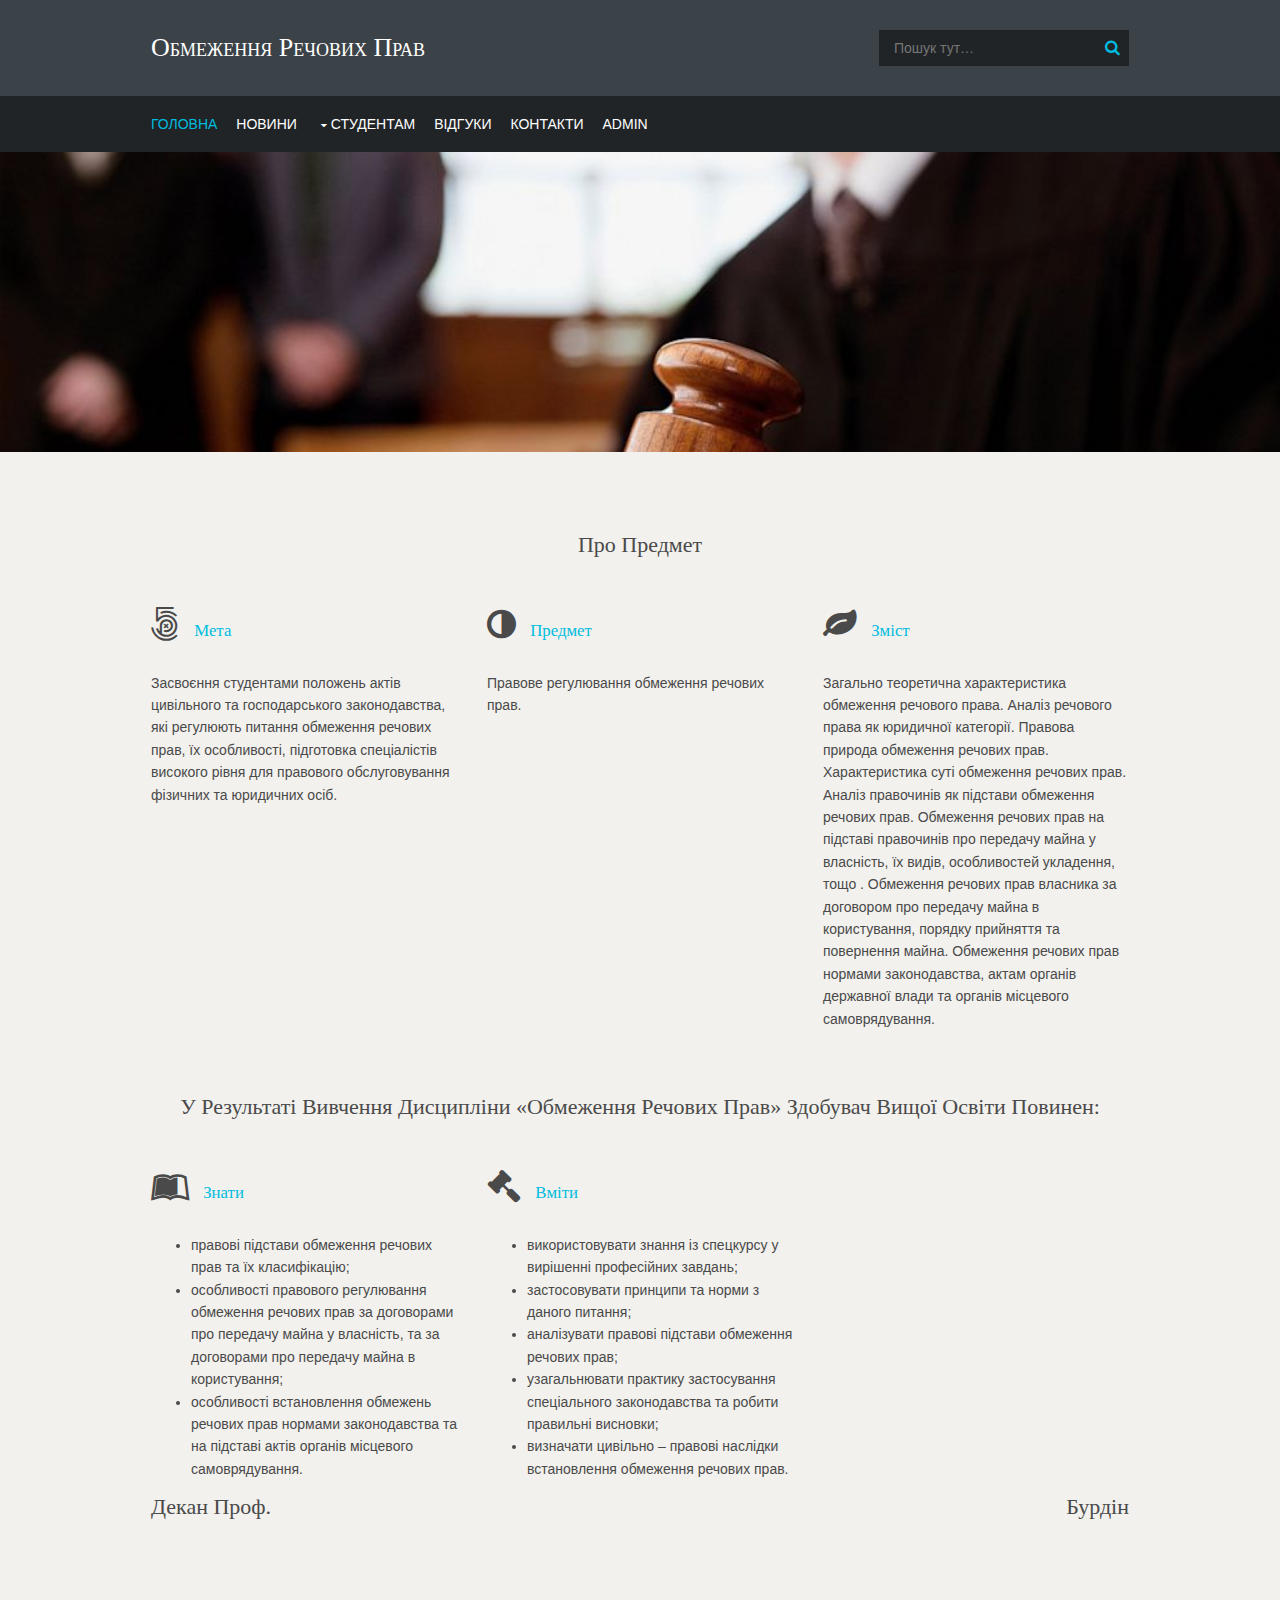
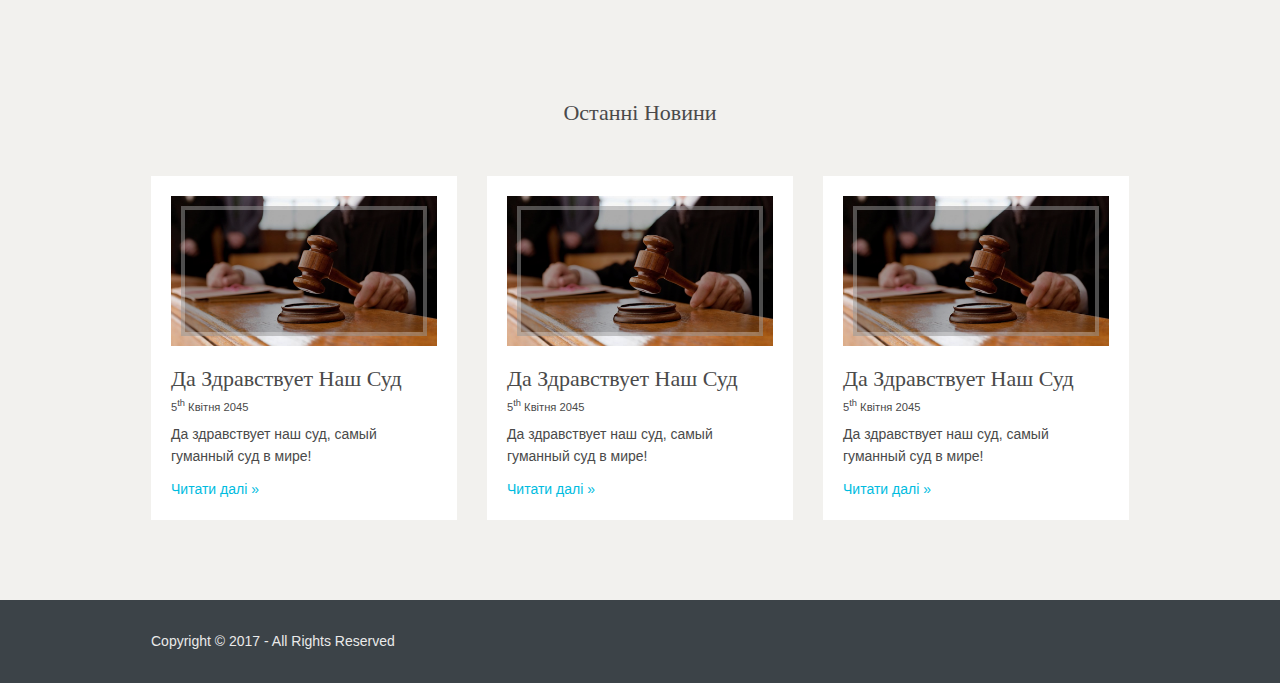
==== index.html @ 68f477e1 "second lab" ====
<!DOCTYPE html>

<html>
<head>
    <title>Обмеження речових прав</title>
    <meta charset="utf-8">
    <meta name="viewport" content="width=device-width, initial-scale=1.0, maximum-scale=1.0, user-scalable=no">
    <link href="layout/styles/layout.css" rel="stylesheet" type="text/css" media="all">
</head>
<body id="top">

<div class="wrapper row1">
    <header id="header" class="hoc clear">
        <div id="logo" class="fl_left">
            <h1><a href="index.html">Обмеження речових прав</a></h1>
        </div>
        <div id="search" class="fl_right">
            <form class="clear" method="post" action="#">
                <fieldset>
                    <legend>Пошук:</legend>
                    <input type="search" value="" placeholder="Пошук тут&hellip;">
                    <button class="fa fa-search" type="submit" title="Пошук"><em>Пошук</em></button>
                </fieldset>
            </form>
        </div>
    </header>
</div>
<div class="wrapper row2">
    <nav id="mainav" class="hoc clear">
        <ul class="clear">
            <li class="active"><a href="index.html">Головна</a></li>
            <li><a href="#">Новини</a></li>
            <li><a class="drop" href="#">Студентам</a>
                <ul>
                    <li><a href="#">Програма</a></li>
                    <li><a href="#">Лабораторні</a></li>
                    <li><a href="#">Література</a></li>
                </ul>
            </li>
            <li><a href="#">Відгуки</a></li>
            <li><a href="#">Контакти</a></li>
            <li><a href="#">Admin</a></li>
        </ul>
    </nav>
</div>
<div class="wrapper bgded" style="background-image:url('images/demo/backgrounds/sud_0.jpg');">
    <div id="pageintro" class="hoc clear">

    </div>
</div>
<div class="wrapper row3">
    <main class="hoc container clear">
        <!-- main body -->

        <div class="center btmspace-50">
            <h2 class="heading">Про предмет</h2>
        </div>
        <article class="one_third first btmspace-50">
            <h3 class="font-x1 btmspace-30"><i class="fa fa-2x fa-500px rightspace-10"></i> <a href="#">Мета</a></h3>
            <p>Засвоєння студентами положень актів цивільного та господарського
                законодавства, які регулюють питання обмеження речових прав, їх особливості,
                підготовка спеціалістів високого рівня для правового обслуговування фізичних та
                юридичних осіб.</p>
        </article>
        <article class="one_third btmspace-50">
            <h3 class="font-x1 btmspace-30"><i class="fa fa-2x fa-adjust rightspace-10"></i> <a href="#">Предмет</a>
            </h3>
            <p>Правове регулювання обмеження речових прав.</p>
        </article>
        <article class="one_third btmspace-50">
            <h3 class="font-x1 btmspace-30"><i class="fa fa-2x fa-leaf rightspace-10"></i> <a href="#">Зміст</a></h3>
            <p>Загально теоретична характеристика обмеження речового права. Аналіз
                речового права як юридичної категорії. Правова природа обмеження речових прав.
                Характеристика суті обмеження речових прав. Аналіз правочинів як підстави
                обмеження речових прав. Обмеження речових прав на підставі правочинів про
                передачу майна у власність, їх видів, особливостей укладення, тощо . Обмеження
                речових прав власника за договором про передачу майна в користування, порядку
                прийняття та повернення майна. Обмеження речових прав нормами законодавства,
                актам органів державної влади та органів місцевого самоврядування.</p>
        </article>
        <div class="center btmspace-50">
            <h2 class="heading">У результаті вивчення дисципліни «Обмеження речових прав» здобувач вищої
                освіти повинен:</h2>
        </div>
        <article class="one_third first">
            <h3 class="font-x1 btmspace-30"><i class="fa fa-2x fa-leanpub rightspace-10"></i> <a href="#">Знати</a></h3>
            <ul>
                <li> правові підстави обмеження речових прав та їх класифікацію;</li>
                <li> особливості правового регулювання обмеження речових прав за договорами
                    про передачу майна у власність, та за договорами про передачу майна в
                    користування;
                </li>
                <li> особливості встановлення обмежень речових прав нормами законодавства та на
                    підставі актів органів місцевого самоврядування.
                </li>
            </ul>
        </article>
        <article class="one_third">
            <h3 class="font-x1 btmspace-30"><i class="fa fa-2x fa-legal rightspace-10"></i> <a href="#">Вміти</a></h3>
            <ul>
                <li>використовувати знання із спецкурсу у вирішенні професійних завдань;</li>
                <li>застосовувати принципи та норми з даного питання;</li>
                <li>аналізувати правові підстави обмеження речових прав;</li>
                <li>узагальнювати практику застосування спеціального законодавства та робити
                    правильні висновки;
                </li>
                <li>визначати цивільно – правові наслідки встановлення обмеження речових прав.</li>
            </ul>
        </article>

        <!-- / main body -->
        <div class="clear"></div>
        <h2 class="fl_left">Декан проф.</h2>
        <h2 class="fl_right">Бурдін</h2>
    </main>
</div>
<div class="wrapper row3">
    <section class="hoc container clear">
        <div class="center btmspace-50">
            <h2 class="heading">Останні новини</h2>
        </div>
        <ul class="nospace group">
            <li class="one_third first">
                <article class="element">
                    <figure><img src="images/demo/backgrounds/sud_0.jpg" alt="">
                        <figcaption><a href="#"><i class="fa fa-eye"></i></a></figcaption>
                    </figure>
                    <div class="excerpt">
                        <h6 class="heading">Да здравствует наш суд</h6>
                        <time datetime="2045-04-05">5<sup>th</sup> Квітня 2045</time>
                        <p>Да здравствует наш суд, самый гуманный суд в мире!</p>
                        <footer><a href="#">Читати далі &raquo;</a></footer>
                    </div>
                </article>
            </li>
            <li class="one_third">
                <article class="element">
                    <figure><img src="images/demo/backgrounds/sud_0.jpg" alt="">
                        <figcaption><a href="#"><i class="fa fa-eye"></i></a></figcaption>
                    </figure>
                    <div class="excerpt">
                        <h6 class="heading">Да здравствует наш суд</h6>
                        <time datetime="2045-04-05">5<sup>th</sup> Квітня 2045</time>
                        <p>Да здравствует наш суд, самый гуманный суд в мире!</p>
                        <footer><a href="#">Читати далі &raquo;</a></footer>
                    </div>
                </article>
            </li>
            <li class="one_third">
                <article class="element">
                    <figure><img src="images/demo/backgrounds/sud_0.jpg" alt="">
                        <figcaption><a href="#"><i class="fa fa-eye"></i></a></figcaption>
                    </figure>
                    <div class="excerpt">
                        <h6 class="heading">Да здравствует наш суд</h6>
                        <time datetime="2045-04-05">5<sup>th</sup> Квітня 2045</time>
                        <p>Да здравствует наш суд, самый гуманный суд в мире!</p>
                        <footer><a href="#">Читати далі &raquo;</a></footer>
                    </div>
                </article>
            </li>
        </ul>
    </section>
</div>


<div class="wrapper row6">
    <div id="copyright" class="hoc clear">
        <p class="fl_left">Copyright &copy; 2017 - All Rights Reserved</p>
    </div>
</div>


<!-- JAVASCRIPTS -->

<script src="layout/scripts/jquery.min.js"></script>
<script src="layout/scripts/jquery.backtotop.js"></script>
<script src="layout/scripts/jquery.mobilemenu.js"></script>

<!-- IE9 Placeholder Support -->
<script src="layout/scripts/jquery.placeholder.min.js"></script>
<!-- / IE9 Placeholder Support -->
</body>
</html>
---- layout/styles/layout.css ----
@charset "utf-8";
/*
Template Name: Pleeness
Author: <a href="http://www.os-templates.com/">OS Templates</a>
Author URI: http://www.os-templates.com/
Licence: Free to use under our free template licence terms
Licence URI: http://www.os-templates.com/template-terms
File: Layout CSS
*/
@import url("fontawesome-4.5.0.min.css");
@import url("framework.css");

/* Rows
--------------------------------------------------------------------------------------------------------------- */
.row0, .row0 a {
}

.row1, .row1 a {
}

.row2, .row2 a {
}

.row3, .row3 a {
}

.row4, .row4 a {
}

.row5, .row5 a {
}

.row6, .row6 a {
}

/* Top Bar
--------------------------------------------------------------------------------------------------------------- */
#topbar {
    padding: 5px 0;
    font-size: 12px;
}

#topbar i {
    margin: 0 5px 0 0;
    line-height: normal;
}

/* Header
--------------------------------------------------------------------------------------------------------------- */
#header {
    padding: 30px 0;
}

#header #logo {
    margin-top: 3px;
    font-variant: small-caps;
}

#header #logo h1 {
    margin: 0;
    padding: 0;
    font-size: 26px;
}

#header form {
    display: block;
    position: relative;
    width: 100%;
}

#header input, #header button {
    display: block;
    height: 36px;
    border: none;
}

#header input {
    width: 100%;
    min-width: 250px;
    padding: 5px 40px 5px 15px;
}

#header button {
    position: absolute;
    top: 1px;
    right: 1px;
    width: 32px;
    height: 34px;
    font-size: 16px;
    cursor: pointer;
}

#header button em {
    display: none;
}

/* Page Intro
--------------------------------------------------------------------------------------------------------------- */
#pageintro {
    padding: 150px 0;
}

#pageintro article {
    display: block;
    float: right;
    max-width: 50%;
    text-align: right;
}

#pageintro article div * {
    margin: 0;
    line-height: normal;
}

#pageintro article .heading {
    margin-bottom: 30px;
    font-size: 42px;
    text-transform: uppercase;
}

#pageintro article p {
    font-size: 16px;
}

/* Content Area
--------------------------------------------------------------------------------------------------------------- */
.container {
    padding: 80px 0;
}

/* Content */
.container .content {
}

.element {
    display: block;
    width: 100%;
    max-width: 320px;
    padding: 20px;
}

.element figure {
    display: block;
    position: relative;
    margin-bottom: 20px;
    text-align: center;
}

.element figure::before {
    position: absolute;
    top: 10px;
    right: 10px;
    bottom: 10px;
    left: 10px;
    border: 4px solid;
    content: "";
    opacity: 1;
}

.element figure figcaption {
    position: absolute;
    top: 50%;
    left: 50%;
    width: 50px;
    height: 50px;
    line-height: 46px;
    margin: -25px 0 0 -25px;
    border: 2px solid;
    font-size: 18px;
    opacity: 0;
    overflow: hidden;
}

.element:hover figure::before {
    opacity: 0;
}

.element:hover figure figcaption {
    opacity: 1;
}

.element figure figcaption a {
    display: block;
}

.element .excerpt {
}

.element .excerpt * {
    margin: 0;
}

.element .excerpt .heading {
}

.element .excerpt time {
    display: block;
    font-size: .8rem;
    margin-bottom: 5px;
}

.element .excerpt footer {
    margin-top: 10px;
}

/* Comments */
#comments ul {
    margin: 0 0 40px 0;
    padding: 0;
    list-style: none;
}

#comments li {
    margin: 0 0 10px 0;
    padding: 15px;
}

#comments .avatar {
    float: right;
    margin: 0 0 10px 10px;
    padding: 3px;
    border: 1px solid;
}

#comments address {
    font-weight: bold;
}

#comments time {
    font-size: smaller;
}

#comments .comcont {
    display: block;
    margin: 0;
    padding: 0;
}

#comments .comcont p {
    margin: 10px 5px 10px 0;
    padding: 0;
}

#comments form {
    display: block;
    width: 100%;
}

#comments input, #comments textarea {
    width: 100%;
    padding: 10px;
    border: 1px solid;
}

#comments textarea {
    overflow: auto;
}

#comments div {
    margin-bottom: 15px;
}

#comments input[type="submit"], #comments input[type="reset"] {
    display: inline-block;
    width: auto;
    min-width: 150px;
    margin: 0;
    padding: 8px 5px;
    cursor: pointer;
}

/* Sidebar */
.container .sidebar {
}

.sidebar .sdb_holder {
    margin-bottom: 50px;
}

.sidebar .sdb_holder:last-child {
    margin-bottom: 0;
}

/* Footer
--------------------------------------------------------------------------------------------------------------- */
#footer {
    padding: 0 0 80px 0;
}

#footer #cta {
    margin-bottom: 80px;
    padding: 30px;
    border-radius: 0 0 5px 5px;
}

#footer #cta div {
    position: relative;
    min-height: 40px;
    padding-left: 60px;
}

#footer #cta div:last-child {
    margin-bottom: 0;
}

/* Used in small devices when elements stack */
#footer #cta p {
    margin: 0;
    padding: 0;
}

#footer #cta div p:first-of-type {
    font-weight: 700;
    text-transform: uppercase;
}

#footer #cta i {
    display: block;
    position: absolute;
    top: 0;
    left: 0;
    width: 40px;
    height: 40px;
    line-height: 40px;
    margin-bottom: 10px;
    text-align: center;
    font-size: 18px;
}

#footer .title {
    margin: 0 0 50px 0;
    padding: 0;
    font-size: 1.2rem;
    text-transform: uppercase;
}

#footer .linklist li {
    display: block;
    margin-bottom: 15px;
    padding: 0 0 15px 0;
    border-bottom: 1px solid;
}

#footer .linklist li:last-child {
    margin: 0;
    padding: 0;
    border: none;
}

#footer .linklist li::before, #footer .linklist li::after {
    display: table;
    content: "";
}

#footer .linklist li, #footer .linklist li::after {
    clear: both;
}

/* Social
--------------------------------------------------------------------------------------------------------------- */
#social {
    padding: 30px 0;
    text-align: center;
}

#social div:last-child {
    margin-bottom: 0;
}

/* Used in small devices when elements stack */

#social .title {
    margin: 0 0 15px 0;
    padding: 0;
    font-size: 1.2rem;
    text-transform: uppercase;
}

#social form {
    display: block;
    position: relative;
    max-width: 90%;
    margin: 0 auto;
}

#social input, #social button {
    display: block;
    height: 36px;
    border: none;
}

#social input {
    width: 100%;
    min-width: 250px;
    padding: 5px 40px 5px 15px;
}

#social button {
    position: absolute;
    top: 1px;
    right: 1px;
    width: 32px;
    height: 34px;
    font-size: 16px;
    cursor: pointer;
}

#social button em {
    display: none;
}

/* Copyright
--------------------------------------------------------------------------------------------------------------- */
#copyright {
    padding: 30px 0;
}

#copyright * {
    margin: 0;
    padding: 0;
}

/* Transition Fade
--------------------------------------------------------------------------------------------------------------- */
*, *::before, *::after {
    transition: all .3s ease-in-out;
}

#mainav form * {
    transition: none !important;
}

/* ------------------------------------------------------------------------------------------------------------ */
/* ------------------------------------------------------------------------------------------------------------ */
/* ------------------------------------------------------------------------------------------------------------ */
/* ------------------------------------------------------------------------------------------------------------ */
/* ------------------------------------------------------------------------------------------------------------ */

/* Navigation
--------------------------------------------------------------------------------------------------------------- */
nav ul, nav ol {
    margin: 0;
    padding: 0;
    list-style: none;
}

#mainav, #breadcrumb, .sidebar nav {
    line-height: normal;
}

#mainav .drop::after, #mainav li li .drop::after, #breadcrumb li a::after, .sidebar nav a::after {
    position: absolute;
    font-family: "FontAwesome";
    font-size: 10px;
    line-height: 10px;
}

/* Top Navigation */
#mainav {
}

#mainav ul {
    text-transform: uppercase;
}

#mainav ul ul {
    z-index: 9999;
    position: absolute;
    width: 180px;
    text-transform: none;
    font-weight: 400;
}

#mainav ul ul ul {
    left: 180px;
    top: 0;
}

#mainav li {
    display: inline-block;
    position: relative;
    margin: 0 15px 0 0;
    padding: 0;
}

#mainav li:last-child {
    margin-right: 0;
}

#mainav li li {
    width: 100%;
    margin: 0;
}

#mainav li a {
    display: block;
    padding: 20px 0;
}

#mainav li li a {
    border: solid;
    border-width: 0 0 1px 0;
}

#mainav .drop {
    padding-left: 15px;
}

#mainav li li a, #mainav li li .drop {
    display: block;
    margin: 0;
    padding: 10px 15px;
}

#mainav .drop::after, #mainav li li .drop::after {
    content: "\f0d7";
}

#mainav .drop::after {
    top: 25px;
    left: 5px;
}

#mainav li li .drop::after {
    top: 15px;
    left: 5px;
}

#mainav ul ul {
    visibility: hidden;
    opacity: 0;
}

#mainav ul li:hover > ul {
    visibility: visible;
    opacity: 1;
}

#mainav form {
    display: none;
    margin: 0;
    padding: 20px 0;
}

#mainav form select, #mainav form select option {
    display: block;
    cursor: pointer;
    outline: none;
}

#mainav form select {
    width: 100%;
    padding: 5px;
    border: none;
}

#mainav form select option {
    margin: 5px;
    padding: 0;
    border: none;
}

/* Breadcrumb */
#breadcrumb {
    padding: 20px 0;
    border-bottom: 1px solid;
    text-align: right;
}

#breadcrumb ul {
    margin: 0;
    padding: 0;
    list-style: none;
    text-transform: uppercase;
}

#breadcrumb li {
    display: inline-block;
    margin: 0 6px 0 0;
    padding: 0;
}

#breadcrumb li a {
    display: block;
    position: relative;
    margin: 0;
    padding: 0 12px 0 0;
    font-size: 12px;
}

#breadcrumb li a::after {
    top: 3px;
    right: 0;
    content: "\f101";
}

#breadcrumb li:last-child a {
    margin: 0;
    padding: 0;
}

#breadcrumb li:last-child a::after {
    display: none;
}

/* Sidebar Navigation */
.sidebar nav {
    display: block;
    width: 100%;
}

.sidebar nav li {
    margin: 0 0 3px 0;
    padding: 0;
}

.sidebar nav a {
    display: block;
    position: relative;
    margin: 0;
    padding: 5px 10px 5px 15px;
    text-decoration: none;
    border: solid;
    border-width: 0 0 1px 0;
}

.sidebar nav a::after {
    top: 9px;
    left: 5px;
    content: "\f101";
}

.sidebar nav ul ul a {
    padding-left: 35px;
}

.sidebar nav ul ul a::after {
    left: 25px;
}

.sidebar nav ul ul ul a {
    padding-left: 55px;
}

.sidebar nav ul ul ul a::after {
    left: 45px;
}

/* Pagination */
.pagination {
    display: block;
    width: 100%;
    text-align: center;
    clear: both;
}

.pagination li {
    display: inline-block;
    margin: 0 2px 0 0;
}

.pagination li:last-child {
    margin-right: 0;
}

.pagination a, .pagination strong {
    display: block;
    padding: 8px 11px;
    border: 1px solid;
    background-clip: padding-box;
    font-weight: normal;
}

/* Back to Top */
#backtotop {
    z-index: 999;
    display: inline-block;
    position: fixed;
    visibility: hidden;
    bottom: 20px;
    right: 20px;
    width: 36px;
    height: 36px;
    line-height: 36px;
    font-size: 16px;
    text-align: center;
    opacity: .2;
}

#backtotop i {
    display: block;
    width: 100%;
    height: 100%;
    line-height: inherit;
}

#backtotop.visible {
    visibility: visible;
    opacity: .5;
}

#backtotop:hover {
    opacity: 1;
}

/* Tables
--------------------------------------------------------------------------------------------------------------- */
table, th, td {
    border: 1px solid;
    border-collapse: collapse;
    vertical-align: top;
}

table, th {
    table-layout: auto;
}

table {
    width: 100%;
    margin-bottom: 15px;
}

th, td {
    padding: 5px 8px;
}

td {
    border-width: 0 1px;
}

/* Gallery
--------------------------------------------------------------------------------------------------------------- */
#gallery {
    display: block;
    width: 100%;
    margin-bottom: 50px;
}

#gallery figure figcaption {
    display: block;
    width: 100%;
    clear: both;
}

#gallery li {
    margin-bottom: 30px;
}

/* Font Awesome Social Icons
--------------------------------------------------------------------------------------------------------------- */
.faico {
    margin: 0;
    padding: 0;
    list-style: none;
}

.faico li {
    display: inline-block;
    margin: 0 5px 0 0;
    padding: 0;
    line-height: normal;
}

.faico li:last-child {
    margin-right: 0;
}

.faico a {
    display: inline-block;
    width: 36px;
    height: 36px;
    line-height: 36px;
    font-size: 18px;
    text-align: center;
}

.faico a {
    color: inherit;
    background-color: #212427;
}

.faico a:hover {
    color: #FFFFFF;
}

.faicon-dribble:hover {
    background-color: #EA4C89;
}

.faicon-facebook:hover {
    background-color: #3B5998;
}

.faicon-google-plus:hover {
    background-color: #DB4A39;
}

.faicon-linkedin:hover {
    background-color: #0E76A8;
}

.faicon-pinterest:hover {
    background-color: #C8232C;
}

.faicon-rss:hover {
    background-color: #EE802F;
}

.faicon-twitter:hover {
    background-color: #00ACEE;
}

.faicon-vk:hover {
    background-color: #4E658E;
}

.faicon-youtube:hover {
    background-color: #C4302B;
}

/* ------------------------------------------------------------------------------------------------------------ */
/* ------------------------------------------------------------------------------------------------------------ */
/* ------------------------------------------------------------------------------------------------------------ */
/* ------------------------------------------------------------------------------------------------------------ */
/* ------------------------------------------------------------------------------------------------------------ */

/* Colours
--------------------------------------------------------------------------------------------------------------- */
body {
    color: #EAEAEA;
    background-color: #3C4348;
}

a {
    color: #00BCDF;
}

a:active, a:focus {
    background: transparent;
}

/* IE10 + 11 Bugfix - prevents grey background */
hr, .borderedbox {
    border-color: #D7D7D7;
}

label span {
    color: #FF0000;
    background-color: inherit;
}

input:focus, textarea:focus, *:required:focus {
    border-color: #00BCDF;
}

.overlay {
    color: #FFFFFF;
    background-color: inherit;
}

.overlay::after {
    color: inherit;
    background-color: rgba(0, 0, 0, .55);
}

.btn, .btn.inverse:hover {
    color: #FFFFFF;
    background-color: #00BCDF;
    border-color: #00BCDF;
}

.btn:hover, .btn.inverse {
    color: inherit;
    background-color: transparent;
    border-color: inherit;
}

/* Rows */
.row0, .row0 a {
    color: #4A4A4A;
    background-color: #F2F1EE;
}

.row1 {
    color: #FFFFFF;
    background-color: #3C4348;
}

.row2 {
    color: #FFFFFF;
    background-color: #212427;
}

.row3 {
    color: #4A4A4A;
    background-color: #F2F1EE;
}

.row4 {
    color: #EAEAEA;
    background-color: #3C4348;
}

.row4 a:hover {
    color: inherit;
}

.row4.overlay::after {
    background-color: rgba(60, 67, 72, .85);
}

.row5 {
    color: #EAEAEA;
    background-color: #363D41;
}

.row6, .row6 a {
    color: #EAEAEA;
    background-color: #3C4348;
}

/* Header */
#header #logo * {
    color: inherit;
}

#header input, #header button {
    color: #FFFFFF;
    background-color: #212427;
}

#header button {
    color: #00BCDF;
}

/* Page Intro */
#pageintro .btn.inverse {
    color: #00BCDF;
    background-color: #FFFFFF;
    border-color: #FFFFFF;
}

#pageintro .btn.inverse:hover {
    color: #FFFFFF;
    background-color: #00BCDF;
    border-color: #00BCDF;
}

/* Content Area */
.element {
    color: inherit;
    background-color: #FFFFFF;
}

.element figure::before, .element figure figcaption {
    color: #FFFFFF;
    border-color: rgba(255, 255, 255, .3);
    background-color: rgba(0, 0, 0, .3);
}

.element figure figcaption a {
    color: inherit;
}

/* Footer */
#footer #cta {
    color: inherit;
    background-color: #363D41;
}

#footer #cta i {
    color: inherit;
    background-color: #212427;
}

#footer #cta a {
    color: #00BCDF;
    background-color: inherit;
}

#footer .linklist li {
    border-color: #212427;
}

/* Social */
#social input, #social button {
    color: #FFFFFF;
    background-color: #212427;
}

#social button {
    color: #00BCDF;
}

/* Navigation */
#mainav li a {
    color: inherit;
    background-color: inherit;
}

#mainav .active a, #mainav a:hover, #mainav li:hover > a {
    color: #00BCDF;
    background-color: inherit;
}

#mainav li li a, #mainav .active li a {
    color: #FFFFFF;
    background-color: rgba(0, 0, 0, .6);
    border-color: rgba(0, 0, 0, .6);
}

#mainav li li:hover > a, #mainav .active .active > a {
    color: #FFFFFF;
    background-color: #00BCDF;
}

#mainav form select {
    color: #FFFFFF;
    background-color: #3C4348;
}

#breadcrumb {
    border-color: #FFFFFF;
}

#breadcrumb a {
    color: inherit;
    background-color: inherit;
}

#breadcrumb li:last-child a {
    color: #00BCDF;
}

.container .sidebar nav a {
    color: inherit;
    border-color: #D7D7D7;
}

.container .sidebar nav a:hover {
    color: #00BCDF;
}

.pagination a, .pagination strong {
    border-color: #D7D7D7;
}

.pagination .current * {
    color: #FFFFFF;
    background-color: #00BCDF;
}

#backtotop {
    color: #FFFFFF;
    background-color: #00BCDF;
}

/* Tables + Comments */
table, th, td, #comments .avatar, #comments input, #comments textarea {
    border-color: #D7D7D7;
}

#comments input:focus, #comments textarea:focus, #comments *:required:focus {
    border-color: #00BCDF;
}

th {
    color: #FFFFFF;
    background-color: #373737;
}

tr, #comments li, #comments input[type="submit"], #comments input[type="reset"] {
    color: inherit;
    background-color: #FBFBFB;
}

tr:nth-child(even), #comments li:nth-child(even) {
    color: inherit;
    background-color: #F7F7F7;
}

table a, #comments a {
    background-color: inherit;
}

/* ------------------------------------------------------------------------------------------------------------ */
/* ------------------------------------------------------------------------------------------------------------ */
/* ------------------------------------------------------------------------------------------------------------ */
/* ------------------------------------------------------------------------------------------------------------ */
/* ------------------------------------------------------------------------------------------------------------ */

/* Media Queries
--------------------------------------------------------------------------------------------------------------- */
@-ms-viewport {
    width: device-width;
}

/* Max Wrapper Width - Laptop, Desktop etc.
--------------------------------------------------------------------------------------------------------------- */
@media screen and (min-width: 978px) {
    .hoc {
        max-width: 978px;
    }
}

/* Mobile Devices
--------------------------------------------------------------------------------------------------------------- */
@media screen and (max-width: 900px) {
    .hoc {
        max-width: 90%;
    }

    #topbar {
    }

    #header {
    }

    #mainav {
        padding: 20px 0;
    }

    #mainav ul {
        display: none;
    }

    #mainav form {
        display: block;
    }

    #breadcrumb {
    }

    .container {
    }

    #comments input[type="reset"] {
        margin-top: 10px;
    }

    .pagination li {
        display: inline-block;
        margin: 0 5px 5px 0;
    }

    #footer {
    }

    #copyright {
    }

    #copyright p:first-of-type {
        margin-bottom: 10px;
    }
}

@media screen and (max-width: 750px) {
    .imgl, .imgr {
        display: inline-block;
        float: none;
        margin: 0 0 10px 0;
    }

    .fl_left, .fl_right {
        display: block;
        float: none;
    }

    .one_half, .one_third, .two_third, .one_quarter, .two_quarter, .three_quarter {
        display: block;
        float: none;
        width: auto;
        margin: 0 0 30px 0;
        padding: 0;
    }

    #topbar {
        text-align: center;
    }

    #topbar * {
        margin: 0;
    }

    #topbar ul {
        margin: 0 0 10px 0;
        line-height: normal;
    }

    #topbar ul li {
        display: inline-block;
        margin-right: 20px;
    }

    #topbar ul li:last-child {
        margin-right: 0;
    }

    #header {
        text-align: center;
    }

    #header #logo {
        margin: 0 0 30px 0;
    }

    #pageintro {
    }

    #pageintro article {
        float: none;
        max-width: none;
        text-align: left;
    }

    #pageintro article .heading {
        font-size: 36px;
    }
}

/* Other
--------------------------------------------------------------------------------------------------------------- */
@media screen and (max-width: 650px) {
    .scrollable {
        display: block;
        width: 100%;
        margin: 0 0 30px 0;
        padding: 0 0 15px 0;
        overflow: auto;
        overflow-x: scroll;
    }

    .scrollable table {
        margin: 0;
        padding: 0;
        white-space: nowrap;
    }

    .inline li {
        display: block;
        margin-bottom: 10px;
    }

    .pushright li {
        margin-right: 0;
    }

    .font-x2 {
        font-size: 1.4rem;
    }

    .font-x3 {
        font-size: 1.6rem;
    }
}
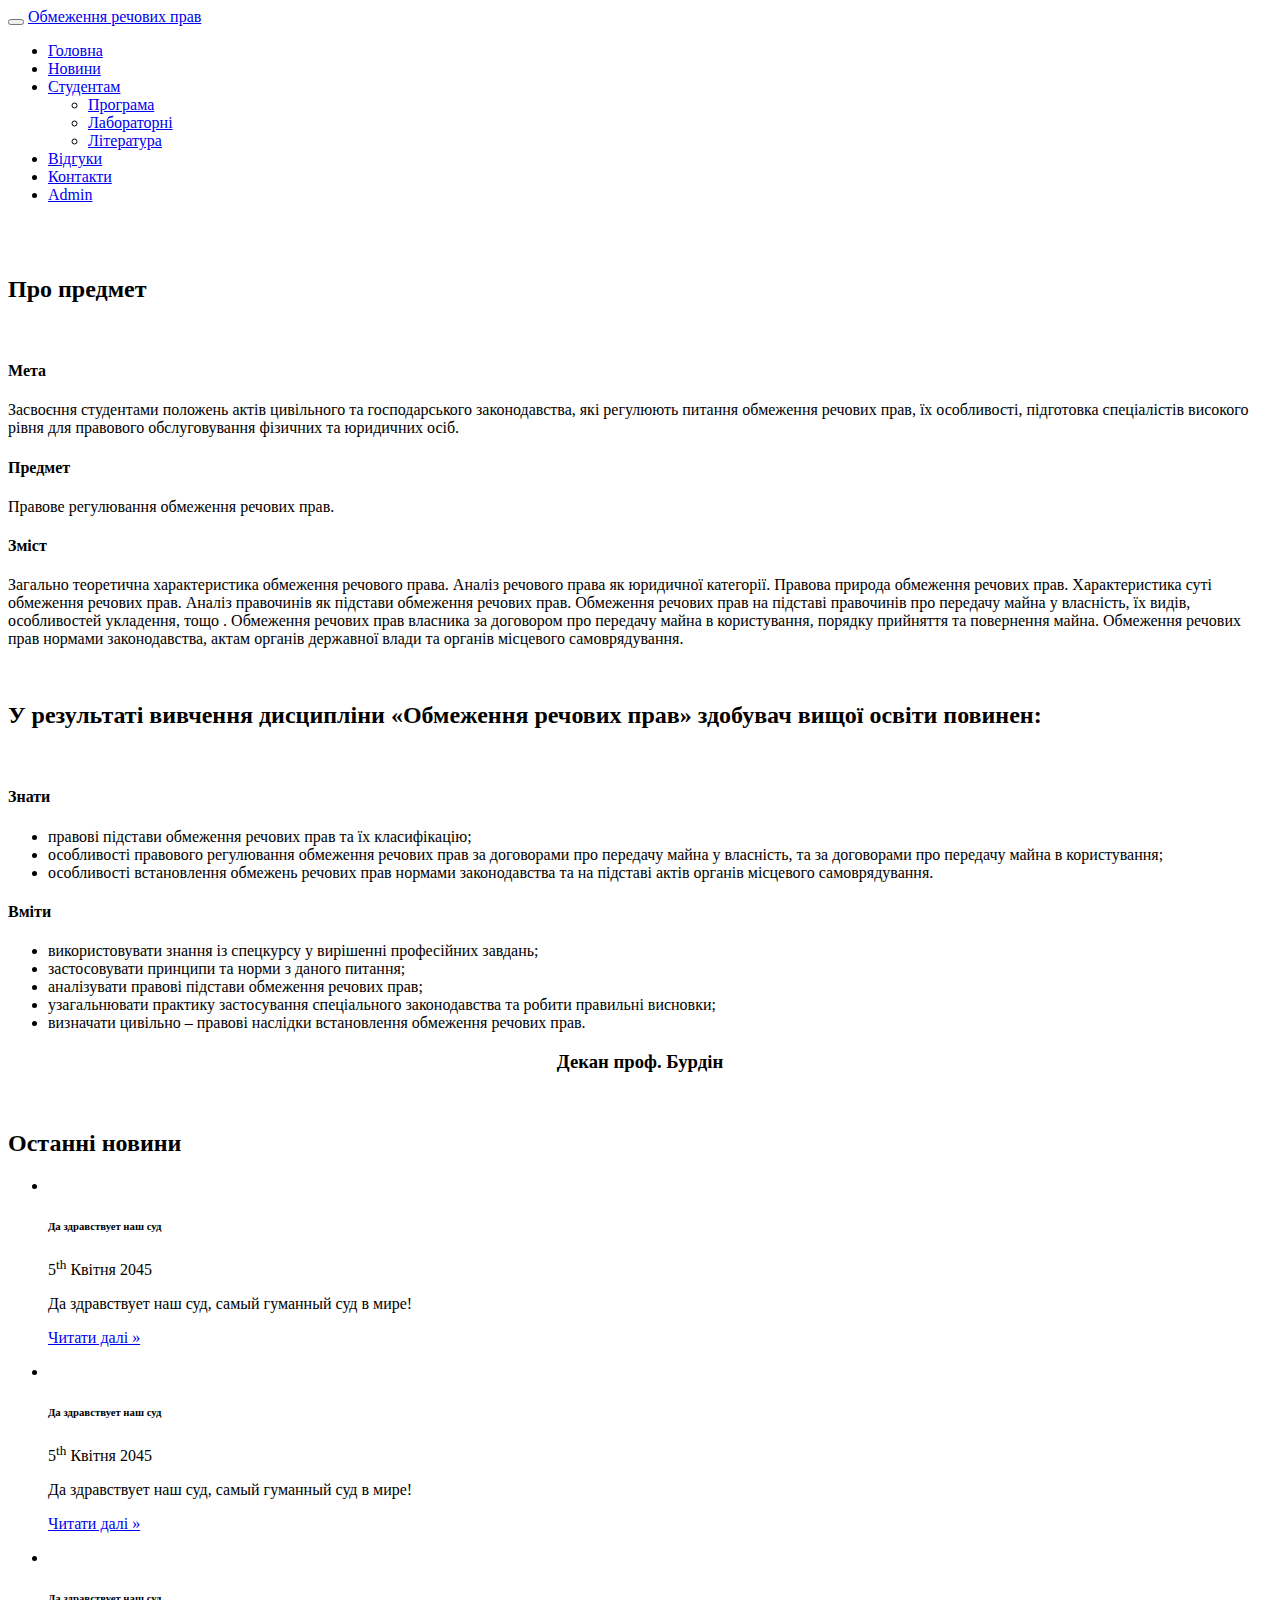
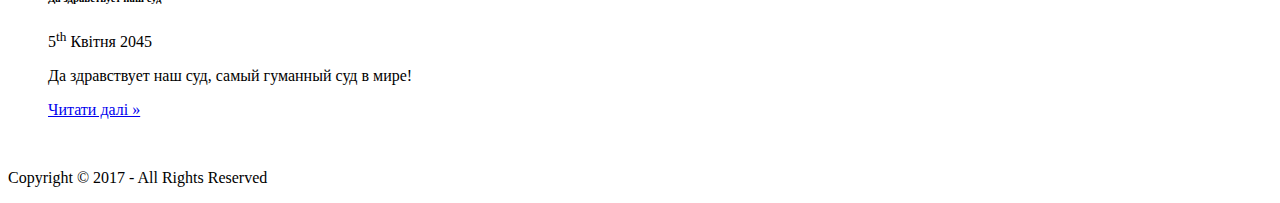
==== commit 5f053059: "add bootstrap, admin.html, change news.html and index.html" ====
--- a/index.html
+++ b/index.html
@@ -5,70 +5,64 @@
     <title>Обмеження речових прав</title>
     <meta charset="utf-8">
     <meta name="viewport" content="width=device-width, initial-scale=1.0, maximum-scale=1.0, user-scalable=no">
-    <link href="layout/styles/layout.css" rel="stylesheet" type="text/css" media="all">
+
+    <link href="css/bootstrap.css" rel="stylesheet" type="text/css" media="all">
+    <link href="css/styles.css" rel="stylesheet" type="text/css" media="all">
+
+
 </head>
-<body id="top">
-
-<div class="wrapper row1">
-    <header id="header" class="hoc clear">
-        <div id="logo" class="fl_left">
-            <h1><a href="index.html">Обмеження речових прав</a></h1>
+<body>
+<div class="navbar navbar-inverse navbar-fixed-top">
+    <div class="container">
+        <div class="navbar-header">
+            <button type="button" class="navbar-toggle" data-toggle="collapse" data-target=".navbar-collapse">
+                <span class="icon-bar"></span>
+                <span class="icon-bar"></span>
+                <span class="icon-bar"></span>
+            </button>
+            <a class="navbar-brand" href="#">Обмеження речових прав</a>
         </div>
-        <div id="search" class="fl_right">
-            <form class="clear" method="post" action="#">
-                <fieldset>
-                    <legend>Пошук:</legend>
-                    <input type="search" value="" placeholder="Пошук тут&hellip;">
-                    <button class="fa fa-search" type="submit" title="Пошук"><em>Пошук</em></button>
-                </fieldset>
-            </form>
+        <div class="navbar-collapse collapse">
+            <ul class="nav navbar-nav ">
+                <li class="active"><a href="index.html">Головна</a></li>
+                <li><a href="news.html">Новини</a></li>
+                <li><a class="drop" href="#">Студентам</a>
+                    <ul class="nav navbar-nav">
+                        <li><a href="#">Програма</a></li>
+                        <li><a href="#">Лабораторні</a></li>
+                        <li><a href="#">Література</a></li>
+                    </ul>
+                </li>
+                <li><a href="#">Відгуки</a></li>
+                <li><a href="#">Контакти</a></li>
+                <li><a href="admin.html">Admin</a></li>
+            </ul>
         </div>
-    </header>
-</div>
-<div class="wrapper row2">
-    <nav id="mainav" class="hoc clear">
-        <ul class="clear">
-            <li class="active"><a href="index.html">Головна</a></li>
-            <li><a href="#">Новини</a></li>
-            <li><a class="drop" href="#">Студентам</a>
-                <ul>
-                    <li><a href="#">Програма</a></li>
-                    <li><a href="#">Лабораторні</a></li>
-                    <li><a href="#">Література</a></li>
-                </ul>
-            </li>
-            <li><a href="#">Відгуки</a></li>
-            <li><a href="#">Контакти</a></li>
-            <li><a href="#">Admin</a></li>
-        </ul>
-    </nav>
-</div>
-<div class="wrapper bgded" style="background-image:url('images/demo/backgrounds/sud_0.jpg');">
-    <div id="pageintro" class="hoc clear">
-
     </div>
 </div>
-<div class="wrapper row3">
-    <main class="hoc container clear">
-        <!-- main body -->
-
-        <div class="center btmspace-50">
-            <h2 class="heading">Про предмет</h2>
-        </div>
-        <article class="one_third first btmspace-50">
-            <h3 class="font-x1 btmspace-30"><i class="fa fa-2x fa-500px rightspace-10"></i> <a href="#">Мета</a></h3>
+<div id="headerwrap">
+</div>
+<div class="container w">
+    <div class="row centered">
+        <br><br>
+        <h2>Про предмет</h2>
+        <br>
+        <div class="col-lg-4">
+            <i class="fa fa-2x fa-500px rightspace-10"></i>
+            <h4>Мета</h4>
             <p>Засвоєння студентами положень актів цивільного та господарського
                 законодавства, які регулюють питання обмеження речових прав, їх особливості,
                 підготовка спеціалістів високого рівня для правового обслуговування фізичних та
                 юридичних осіб.</p>
-        </article>
-        <article class="one_third btmspace-50">
-            <h3 class="font-x1 btmspace-30"><i class="fa fa-2x fa-adjust rightspace-10"></i> <a href="#">Предмет</a>
-            </h3>
+        </div>
+        <div class="col-lg-4">
+            <i class="fa fa-2x fa-adjust rightspace-10"></i>
+            <h4>Предмет</h4>
             <p>Правове регулювання обмеження речових прав.</p>
-        </article>
-        <article class="one_third btmspace-50">
-            <h3 class="font-x1 btmspace-30"><i class="fa fa-2x fa-leaf rightspace-10"></i> <a href="#">Зміст</a></h3>
+        </div>
+        <div class="col-lg-4">
+            <i class="fa fa-2x fa-leaf rightspace-10"></i>
+            <h4>Зміст</h4>
             <p>Загально теоретична характеристика обмеження речового права. Аналіз
                 речового права як юридичної категорії. Правова природа обмеження речових прав.
                 Характеристика суті обмеження речових прав. Аналіз правочинів як підстави
@@ -77,13 +71,14 @@
                 речових прав власника за договором про передачу майна в користування, порядку
                 прийняття та повернення майна. Обмеження речових прав нормами законодавства,
                 актам органів державної влади та органів місцевого самоврядування.</p>
-        </article>
-        <div class="center btmspace-50">
-            <h2 class="heading">У результаті вивчення дисципліни «Обмеження речових прав» здобувач вищої
-                освіти повинен:</h2>
         </div>
-        <article class="one_third first">
-            <h3 class="font-x1 btmspace-30"><i class="fa fa-2x fa-leanpub rightspace-10"></i> <a href="#">Знати</a></h3>
+        <br>
+        <h2>У результаті вивчення дисципліни «Обмеження речових прав» здобувач вищої
+            освіти повинен:</h2>
+        <br>
+        <div class="col-lg-4">
+            <i class="fa fa-2x fa-leanpub rightspace-10"></i>
+            <h4>Знати</h4>
             <ul>
                 <li> правові підстави обмеження речових прав та їх класифікацію;</li>
                 <li> особливості правового регулювання обмеження речових прав за договорами
@@ -94,9 +89,10 @@
                     підставі актів органів місцевого самоврядування.
                 </li>
             </ul>
-        </article>
-        <article class="one_third">
-            <h3 class="font-x1 btmspace-30"><i class="fa fa-2x fa-legal rightspace-10"></i> <a href="#">Вміти</a></h3>
+        </div>
+        <div class="col-lg-4">
+            <i class="fa fa-2x fa-legal rightspace-10"></i>
+            <h4>Вміти</h4>
             <ul>
                 <li>використовувати знання із спецкурсу у вирішенні професійних завдань;</li>
                 <li>застосовувати принципи та норми з даного питання;</li>
@@ -106,23 +102,26 @@
                 </li>
                 <li>визначати цивільно – правові наслідки встановлення обмеження речових прав.</li>
             </ul>
-        </article>
+        </div>
+    </div>
+    <center><h3>Декан проф. Бурдін</h3></center>
+</div>
+<div class="container w">
+    <div class="row centered">
 
-        <!-- / main body -->
-        <div class="clear"></div>
-        <h2 class="fl_left">Декан проф.</h2>
-        <h2 class="fl_right">Бурдін</h2>
-    </main>
+    </div>
 </div>
+
 <div class="wrapper row3">
     <section class="hoc container clear">
         <div class="center btmspace-50">
+            <br>
             <h2 class="heading">Останні новини</h2>
         </div>
         <ul class="nospace group">
             <li class="one_third first">
                 <article class="element">
-                    <figure><img src="images/demo/backgrounds/sud_0.jpg" alt="">
+                    <figure><img src="images/sud_0.jpg" alt="">
                         <figcaption><a href="#"><i class="fa fa-eye"></i></a></figcaption>
                     </figure>
                     <div class="excerpt">
@@ -135,7 +134,7 @@
             </li>
             <li class="one_third">
                 <article class="element">
-                    <figure><img src="images/demo/backgrounds/sud_0.jpg" alt="">
+                    <figure><img src="images/sud_0.jpg" alt="">
                         <figcaption><a href="#"><i class="fa fa-eye"></i></a></figcaption>
                     </figure>
                     <div class="excerpt">
@@ -148,7 +147,7 @@
             </li>
             <li class="one_third">
                 <article class="element">
-                    <figure><img src="images/demo/backgrounds/sud_0.jpg" alt="">
+                    <figure><img src="images/sud_0.jpg" alt="">
                         <figcaption><a href="#"><i class="fa fa-eye"></i></a></figcaption>
                     </figure>
                     <div class="excerpt">
@@ -160,25 +159,23 @@
                 </article>
             </li>
         </ul>
+        <br>
     </section>
 </div>
 
-
-<div class="wrapper row6">
-    <div id="copyright" class="hoc clear">
-        <p class="fl_left">Copyright &copy; 2017 - All Rights Reserved</p>
+<div id="f">
+    <div class="container">
+        <div class="row centered">
+            <p>Copyright &copy; 2017 - All Rights Reserved</p>
+        </div>
     </div>
 </div>
 
 
-<!-- JAVASCRIPTS -->
 
-<script src="layout/scripts/jquery.min.js"></script>
-<script src="layout/scripts/jquery.backtotop.js"></script>
-<script src="layout/scripts/jquery.mobilemenu.js"></script>
-
-<!-- IE9 Placeholder Support -->
-<script src="layout/scripts/jquery.placeholder.min.js"></script>
-<!-- / IE9 Placeholder Support -->
+<script src="js/jquery.backtotop.js"></script>
+<script src="js/jquery.mobilemenu.js"></script>
+<script src="js/jquery.min.js"></script>
+<script src="js/bootstrap.min.js"></script>
 </body>
 </html>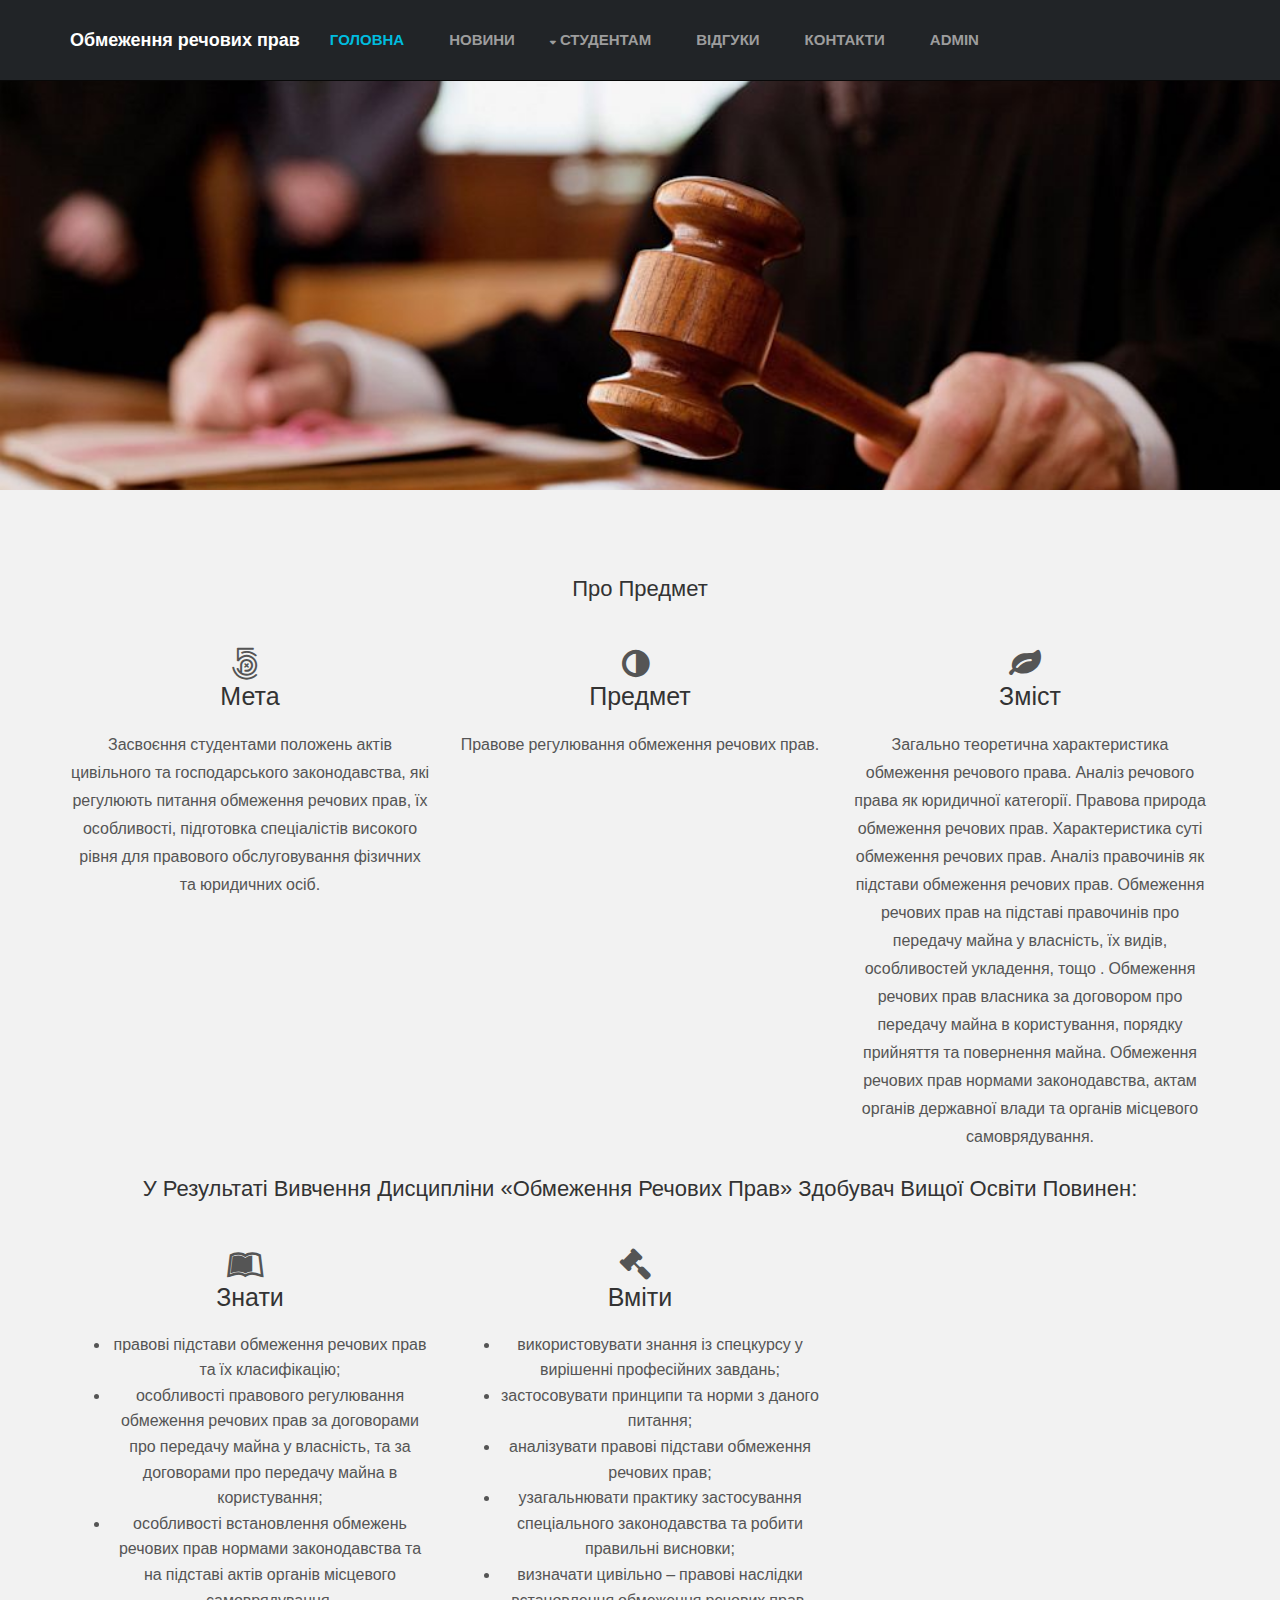
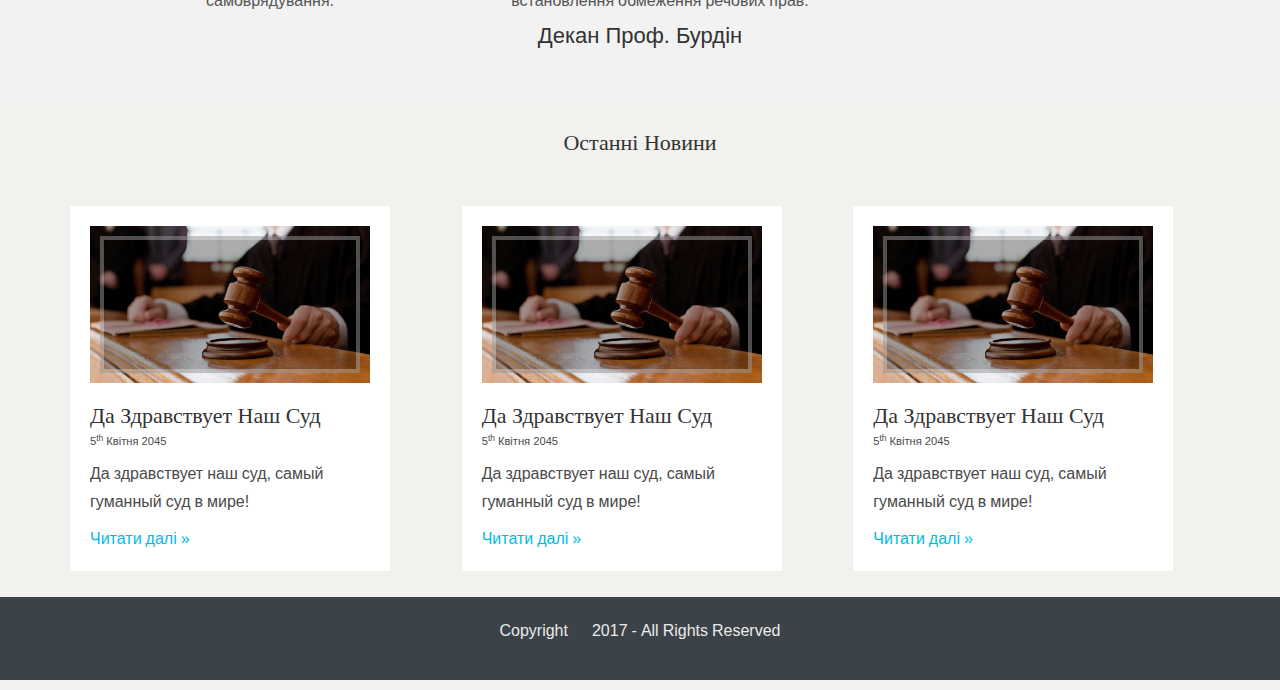
==== commit f23f4b28: "add review.html and study_plan.html, change admin.html, news.html and idex.html" ====
--- a/index.html
+++ b/index.html
@@ -28,12 +28,12 @@
                 <li><a href="news.html">Новини</a></li>
                 <li><a class="drop" href="#">Студентам</a>
                     <ul class="nav navbar-nav">
-                        <li><a href="#">Програма</a></li>
+                        <li><a href="study_plan.html">Програма</a></li>
                         <li><a href="#">Лабораторні</a></li>
                         <li><a href="#">Література</a></li>
                     </ul>
                 </li>
-                <li><a href="#">Відгуки</a></li>
+                <li><a href="review.html">Відгуки</a></li>
                 <li><a href="#">Контакти</a></li>
                 <li><a href="admin.html">Admin</a></li>
             </ul>
--- a/css/styles.css
+++ b/css/styles.css
@@ -0,0 +1,1043 @@
+@import url("fontawesome-4.5.0.min.css");
+@import url("framework.css");
+
+body{
+    background-color: #f2f2f2;
+    font-family: "FontAwesome", sans-serif;
+    font-weight: 100;
+    font-size: 16px;
+    color: #555;
+}
+
+h1, h2, h3, h4, h5, h6{
+    font-family: "FontAwesome", sans-serif;
+    font-weight: 300;
+    color: #333;
+}
+
+p{
+    line-height: 28px;
+    margin-bottom: 25px;
+}
+
+.centered {
+    text-align: center;
+}
+
+a {
+    color: #00BCDF;
+}
+
+a:hover, a:focus {
+
+    text-decoration: none;
+
+}
+
+.navbar{
+    font-weight: 600;
+    font-size: 15px;
+    padding-top: 15px;
+    padding-bottom: 15px;
+    background-color: #212427;
+}
+
+.navbar-inverse{
+    background-color: #212427;
+}
+
+.navbar-inverse .navbar-nav > .active > a {
+    color: #00BCDF;
+}
+
+.navbar-inverse .navbar-brand{
+    color: #FFFFFF;
+    font-weight: bolder;
+    font-size: 18px;
+}
+
+#headerwrap{
+    background: url("../images/sud_0.jpg") no-repeat center top;
+    margin-top: -10px;
+    padding-top: 20px;
+    text-align: center;
+    min-height: 500px;
+    width: 100%;
+
+    -webkit-background-size: cover;
+    -moz-background-size: cover;
+    -o-background-size: cover;
+}
+
+.w {
+    padding-top: 35px;
+}
+
+.w h4 {
+    font-size: 25px;
+}
+
+
+#f {
+    color: #EAEAEA;
+    background-color: #3C4348;
+    padding-top: 20px;
+    padding-bottom: 10px;
+}
+
+
+
+#namearticle {
+    width:100%;
+}
+
+#shortdescription{
+    width:100%;
+}
+
+#longdescription{
+    width:100%;
+    min-height: 150px;
+}
+
+
+
+
+
+
+
+
+
+
+
+
+
+
+
+.navbar, #breadcrumb, .sidebar nav {
+    line-height: normal;
+}
+
+.navbar .drop::after, #navbar li li .drop::after, #breadcrumb li a::after, .sidebar nav a::after {
+    position: absolute;
+    font-family: "FontAwesome";
+    font-size: 10px;
+    line-height: 5px;
+}
+
+/* Top Navigation */
+
+.navbar ul {
+    text-transform: uppercase;
+}
+
+.navbar ul ul {
+    z-index: 9999;
+    position: absolute;
+    width: 180px;
+    text-transform: none;
+    font-weight: 400;
+}
+
+.navbar ul ul ul {
+    left: 180px;
+    top: 0;
+}
+
+.navbar li {
+    display: inline-block;
+    position: relative;
+    margin: 0 15px 0 0;
+    padding: 0;
+}
+
+.navbar li:last-child {
+    margin-right: 0;
+}
+
+.navbar li li {
+    width: 100%;
+    margin: 0;
+    background-color: rgba(36,33,39,0.9);
+}
+
+#navbar li a {
+    display: block;
+    padding: 20px 0;
+}
+
+.navbar li li a {
+    border: solid;
+    border-width: 0 0 1px 0;
+}
+
+.navbar .drop {
+    padding-left: 15px;
+}
+
+.navbar li li a, #navbar li li .drop {
+    display: block;
+    margin: 0;
+    padding: 10px 15px;
+}
+
+.navbar .drop::after, #navbar li li .drop::after {
+    content: "\f0d7";
+}
+
+.navbar .drop::after {
+    top: 25px;
+    left: 5px;
+}
+
+.navbar li li .drop::after {
+    top: 15px;
+    left: 5px;
+}
+
+.navbar ul ul {
+    visibility: hidden;
+    opacity: 0;
+}
+
+.navbar ul li:hover > ul {
+    visibility: visible;
+    opacity: 1;
+}
+
+.navbar form {
+    display: none;
+    margin: 0;
+    padding: 20px 0;
+}
+
+.navbar form select, #navbar form select option {
+    display: block;
+    cursor: pointer;
+    outline: none;
+}
+
+.navbar form select {
+    width: 100%;
+    padding: 5px;
+    border: none;
+}
+
+.navbar form select option {
+    margin: 5px;
+    padding: 0;
+    border: none;
+}
+
+.container .sidebar nav a {
+    color: inherit;
+    border-color: #D7D7D7;
+}
+
+.container .sidebar nav a:hover {
+    color: #00BCDF;
+}
+
+.pagination a, .pagination strong {
+    border-color: #D7D7D7;
+}
+
+.pagination .current * {
+    color: #FFFFFF;
+    background-color: #00BCDF;
+}
+
+
+.navbar-inverse .navbar-nav > .active > a, .navbar-inverse .navbar-nav > .active > a:hover, .navbar-inverse .navbar-nav > .active > a:focus{
+    background-color: inherit;
+}
+
+.row6, .row6 a {
+    color: #EAEAEA;
+    background-color: #3C4348;
+}
+
+#copyright {
+    padding: 30px 0;
+}
+
+#copyright p:first-of-type {
+    margin-bottom: 10px;
+}
+
+#copyright * {
+    margin: 0;
+    padding: 0;
+}
+
+
+
+.one_half, .one_third, .two_third, .one_quarter, .two_quarter, .three_quarter {
+    display: block;
+    float: none;
+    width: auto;
+    margin: 0 0 30px 0;
+    padding: 0;
+}
+
+
+.one_half, .one_third, .two_third, .one_quarter, .two_quarter, .three_quarter{display:inline-block; float:left; margin:0 0 0 3.06748466257669%; list-style:none;}
+
+.first{margin-left:0; clear:left;}
+
+.one_quarter{width:22.69938650306748%;}
+.one_third{width:31.28834355828221%;}
+.one_half, .two_quarter{width:48.46625766871166%;}
+.two_third{width:65.6441717791411%;}
+.three_quarter{width:74.23312883435584%;}
+
+
+
+.element {
+    display: block;
+    width: 100%;
+    max-width: 320px;
+    padding: 20px;
+}
+
+.element figure {
+    display: block;
+    position: relative;
+    margin-bottom: 20px;
+    text-align: center;
+}
+
+.element figure::before {
+    position: absolute;
+    top: 10px;
+    right: 10px;
+    bottom: 10px;
+    left: 10px;
+    border: 4px solid;
+    content: "";
+    opacity: 1;
+}
+
+.element figure figcaption {
+    position: absolute;
+    top: 50%;
+    left: 50%;
+    width: 50px;
+    height: 50px;
+    line-height: 46px;
+    margin: -25px 0 0 -25px;
+    border: 2px solid;
+    font-size: 18px;
+    opacity: 0;
+    overflow: hidden;
+}
+
+.element:hover figure::before {
+    opacity: 0;
+}
+
+.element:hover figure figcaption {
+    opacity: 1;
+}
+
+.element figure figcaption a {
+    display: block;
+}
+
+.element .excerpt {
+}
+
+.element .excerpt * {
+    margin: 0;
+}
+
+.element .excerpt .heading {
+}
+
+.element .excerpt time {
+    display: block;
+    font-size: .8rem;
+    margin-bottom: 5px;
+}
+
+.element .excerpt footer {
+    margin-top: 10px;
+}
+
+.nospace{margin:0; padding:0; list-style:none;}
+
+
+
+
+
+
+
+
+
+
+
+
+
+
+
+
+
+
+
+
+
+
+
+
+
+
+
+
+
+
+
+
+
+
+
+
+
+
+
+
+
+
+
+
+
+/* Footer
+--------------------------------------------------------------------------------------------------------------- */
+#footer {
+    padding: 0 0 80px 0;
+}
+
+#footer #cta {
+    margin-bottom: 80px;
+    padding: 30px;
+    border-radius: 0 0 5px 5px;
+}
+
+#footer #cta div {
+    position: relative;
+    min-height: 40px;
+    padding-left: 60px;
+}
+
+#footer #cta div:last-child {
+    margin-bottom: 0;
+}
+
+/* Used in small devices when elements stack */
+#footer #cta p {
+    margin: 0;
+    padding: 0;
+}
+
+#footer #cta div p:first-of-type {
+    font-weight: 700;
+    text-transform: uppercase;
+}
+
+#footer #cta i {
+    display: block;
+    position: absolute;
+    top: 0;
+    left: 0;
+    width: 40px;
+    height: 40px;
+    line-height: 40px;
+    margin-bottom: 10px;
+    text-align: center;
+    font-size: 18px;
+}
+
+#footer .title {
+    margin: 0 0 50px 0;
+    padding: 0;
+    font-size: 1.2rem;
+    text-transform: uppercase;
+}
+
+#footer .linklist li {
+    display: block;
+    margin-bottom: 15px;
+    padding: 0 0 15px 0;
+    border-bottom: 1px solid;
+}
+
+#footer .linklist li:last-child {
+    margin: 0;
+    padding: 0;
+    border: none;
+}
+
+#footer .linklist li::before, #footer .linklist li::after {
+    display: table;
+    content: "";
+}
+
+#footer .linklist li, #footer .linklist li::after {
+    clear: both;
+}
+
+/* Social
+--------------------------------------------------------------------------------------------------------------- */
+#social {
+    padding: 30px 0;
+    text-align: center;
+}
+
+#social div:last-child {
+    margin-bottom: 0;
+}
+
+/* Used in small devices when elements stack */
+
+#social .title {
+    margin: 0 0 15px 0;
+    padding: 0;
+    font-size: 1.2rem;
+    text-transform: uppercase;
+}
+
+#social form {
+    display: block;
+    position: relative;
+    max-width: 90%;
+    margin: 0 auto;
+}
+
+#social input, #social button {
+    display: block;
+    height: 36px;
+    border: none;
+}
+
+#social input {
+    width: 100%;
+    min-width: 250px;
+    padding: 5px 40px 5px 15px;
+}
+
+#social button {
+    position: absolute;
+    top: 1px;
+    right: 1px;
+    width: 32px;
+    height: 34px;
+    font-size: 16px;
+    cursor: pointer;
+}
+
+#social button em {
+    display: none;
+}
+
+/* Copyright
+--------------------------------------------------------------------------------------------------------------- */
+#copyright {
+    padding: 30px 0;
+}
+
+#copyright * {
+    margin: 0;
+    padding: 0;
+}
+
+/* Transition Fade
+--------------------------------------------------------------------------------------------------------------- */
+*, *::before, *::after {
+    transition: all .3s ease-in-out;
+}
+
+#mainav form * {
+    transition: none !important;
+}
+
+/* ------------------------------------------------------------------------------------------------------------ */
+/* ------------------------------------------------------------------------------------------------------------ */
+/* ------------------------------------------------------------------------------------------------------------ */
+/* ------------------------------------------------------------------------------------------------------------ */
+/* ------------------------------------------------------------------------------------------------------------ */
+
+
+/* Breadcrumb */
+#breadcrumb {
+    padding: 20px 0;
+    border-bottom: 1px solid;
+    text-align: right;
+}
+
+#breadcrumb ul {
+    margin: 0;
+    padding: 0;
+    list-style: none;
+    text-transform: uppercase;
+}
+
+#breadcrumb li {
+    display: inline-block;
+    margin: 0 6px 0 0;
+    padding: 0;
+}
+
+#breadcrumb li a {
+    display: block;
+    position: relative;
+    margin: 0;
+    padding: 0 12px 0 0;
+    font-size: 12px;
+}
+
+#breadcrumb li a::after {
+    top: 3px;
+    right: 0;
+    content: "\f101";
+}
+
+#breadcrumb li:last-child a {
+    margin: 0;
+    padding: 0;
+}
+
+#breadcrumb li:last-child a::after {
+    display: none;
+}
+
+/* Pagination */
+.pagination {
+    display: block;
+    width: 100%;
+    text-align: center;
+    clear: both;
+}
+
+.pagination li {
+    display: inline-block;
+    margin: 0 2px 0 0;
+}
+
+.pagination li:last-child {
+    margin-right: 0;
+}
+
+.pagination a, .pagination strong {
+    display: block;
+    padding: 8px 11px;
+    border: 1px solid;
+    background-clip: padding-box;
+    font-weight: normal;
+}
+
+/* Back to Top */
+#backtotop {
+    z-index: 999;
+    display: inline-block;
+    position: fixed;
+    visibility: hidden;
+    bottom: 20px;
+    right: 20px;
+    width: 36px;
+    height: 36px;
+    line-height: 36px;
+    font-size: 16px;
+    text-align: center;
+    opacity: .2;
+}
+
+#backtotop i {
+    display: block;
+    width: 100%;
+    height: 100%;
+    line-height: inherit;
+}
+
+#backtotop.visible {
+    visibility: visible;
+    opacity: .5;
+}
+
+#backtotop:hover {
+    opacity: 1;
+}
+
+/* Tables
+--------------------------------------------------------------------------------------------------------------- */
+table, th, td {
+    border: 1px solid;
+    border-collapse: collapse;
+    vertical-align: top;
+}
+
+table, th {
+    table-layout: auto;
+}
+
+table {
+    width: 100%;
+    margin-bottom: 15px;
+}
+
+th, td {
+    padding: 5px 8px;
+}
+
+td {
+    border-width: 0 1px;
+}
+
+/* Gallery
+--------------------------------------------------------------------------------------------------------------- */
+#gallery {
+    display: block;
+    width: 100%;
+    margin-bottom: 50px;
+}
+
+#gallery figure figcaption {
+    display: block;
+    width: 100%;
+    clear: both;
+}
+
+#gallery li {
+    margin-bottom: 30px;
+}
+
+/* Font Awesome Social Icons
+--------------------------------------------------------------------------------------------------------------- */
+.faico {
+    margin: 0;
+    padding: 0;
+    list-style: none;
+}
+
+.faico li {
+    display: inline-block;
+    margin: 0 5px 0 0;
+    padding: 0;
+    line-height: normal;
+}
+
+.faico li:last-child {
+    margin-right: 0;
+}
+
+.faico a {
+    display: inline-block;
+    width: 36px;
+    height: 36px;
+    line-height: 36px;
+    font-size: 18px;
+    text-align: center;
+}
+
+.faico a {
+    color: inherit;
+    background-color: #212427;
+}
+
+.faico a:hover {
+    color: #FFFFFF;
+}
+
+.faicon-dribble:hover {
+    background-color: #EA4C89;
+}
+
+.faicon-facebook:hover {
+    background-color: #3B5998;
+}
+
+.faicon-google-plus:hover {
+    background-color: #DB4A39;
+}
+
+.faicon-linkedin:hover {
+    background-color: #0E76A8;
+}
+
+.faicon-pinterest:hover {
+    background-color: #C8232C;
+}
+
+.faicon-rss:hover {
+    background-color: #EE802F;
+}
+
+.faicon-twitter:hover {
+    background-color: #00ACEE;
+}
+
+.faicon-vk:hover {
+    background-color: #4E658E;
+}
+
+.faicon-youtube:hover {
+    background-color: #C4302B;
+}
+
+/* ------------------------------------------------------------------------------------------------------------ */
+/* ------------------------------------------------------------------------------------------------------------ */
+/* ------------------------------------------------------------------------------------------------------------ */
+/* ------------------------------------------------------------------------------------------------------------ */
+/* ------------------------------------------------------------------------------------------------------------ */
+
+/* Colours
+--------------------------------------------------------------------------------------------------------------- */
+
+/* IE10 + 11 Bugfix - prevents grey background */
+hr, .borderedbox {
+    border-color: #D7D7D7;
+}
+
+label span {
+    color: #FF0000;
+    background-color: inherit;
+}
+
+input:focus, textarea:focus, *:required:focus {
+    border-color: #00BCDF;
+}
+
+.overlay {
+    color: #FFFFFF;
+    background-color: inherit;
+}
+
+.overlay::after {
+    color: inherit;
+    background-color: rgba(0, 0, 0, .55);
+}
+
+.btn, .btn.inverse:hover {
+    color: #FFFFFF;
+    background-color: #00BCDF;
+    border-color: #00BCDF;
+}
+
+.btn:hover, .btn.inverse {
+    color: inherit;
+    background-color: transparent;
+    border-color: inherit;
+}
+
+/* Rows */
+.row0, .row0 a {
+    color: #4A4A4A;
+    background-color: #F2F1EE;
+}
+
+.row1 {
+    color: #FFFFFF;
+    background-color: #3C4348;
+}
+
+.row2 {
+    color: #FFFFFF;
+    background-color: #212427;
+}
+
+.row3 {
+    color: #4A4A4A;
+    background-color: #F2F1EE;
+}
+
+.row4 {
+    color: #EAEAEA;
+    background-color: #3C4348;
+}
+
+.row4 a:hover {
+    color: inherit;
+}
+
+.row4.overlay::after {
+    background-color: rgba(60, 67, 72, .85);
+}
+
+.row5 {
+    color: #EAEAEA;
+    background-color: #363D41;
+}
+
+.row6, .row6 a {
+    color: #EAEAEA;
+    background-color: #3C4348;
+}
+
+/* Header */
+#header #logo * {
+    color: inherit;
+}
+
+#header input, #header button {
+    color: #FFFFFF;
+    background-color: #212427;
+}
+
+#header button {
+    color: #00BCDF;
+}
+
+/* Page Intro */
+#pageintro .btn.inverse {
+    color: #00BCDF;
+    background-color: #FFFFFF;
+    border-color: #FFFFFF;
+}
+
+#pageintro .btn.inverse:hover {
+    color: #FFFFFF;
+    background-color: #00BCDF;
+    border-color: #00BCDF;
+}
+
+/* Content Area */
+.element {
+    color: inherit;
+    background-color: #FFFFFF;
+}
+
+.element figure::before, .element figure figcaption {
+    color: #FFFFFF;
+    border-color: rgba(255, 255, 255, .3);
+    background-color: rgba(0, 0, 0, .3);
+}
+
+.element figure figcaption a {
+    color: inherit;
+}
+
+/* Footer */
+#footer #cta {
+    color: inherit;
+    background-color: #363D41;
+}
+
+#footer #cta i {
+    color: inherit;
+    background-color: #212427;
+}
+
+#footer #cta a {
+    color: #00BCDF;
+    background-color: inherit;
+}
+
+#footer .linklist li {
+    border-color: #212427;
+}
+
+/* Social */
+#social input, #social button {
+    color: #FFFFFF;
+    background-color: #212427;
+}
+
+#social button {
+    color: #00BCDF;
+}
+
+/* Navigation */
+#mainav li a {
+    color: inherit;
+    background-color: inherit;
+}
+
+#mainav .active a, #mainav a:hover, #mainav li:hover > a {
+    color: #00BCDF;
+    background-color: inherit;
+}
+
+#mainav li li a, #mainav .active li a {
+    color: #FFFFFF;
+    background-color: rgba(0, 0, 0, .6);
+    border-color: rgba(0, 0, 0, .6);
+}
+
+#mainav li li:hover > a, #mainav .active .active > a {
+    color: #FFFFFF;
+    background-color: #00BCDF;
+}
+
+#mainav form select {
+    color: #FFFFFF;
+    background-color: #3C4348;
+}
+
+#breadcrumb {
+    border-color: #FFFFFF;
+}
+
+#breadcrumb a {
+    color: inherit;
+    background-color: inherit;
+}
+
+#breadcrumb li:last-child a {
+    color: #00BCDF;
+}
+
+.container .sidebar nav a {
+    color: inherit;
+    border-color: #D7D7D7;
+}
+
+.container .sidebar nav a:hover {
+    color: #00BCDF;
+}
+
+.pagination a, .pagination strong {
+    border-color: #D7D7D7;
+}
+
+.pagination .current * {
+    color: #FFFFFF;
+    background-color: #00BCDF;
+}
+
+#backtotop {
+    color: #FFFFFF;
+    background-color: #00BCDF;
+}
+
+/* Tables + Comments */
+table, th, td, #comments .avatar, #comments input, #comments textarea {
+    border-color: #D7D7D7;
+}
+
+#comments input:focus, #comments textarea:focus, #comments *:required:focus {
+    border-color: #00BCDF;
+}
+
+th {
+    color: #FFFFFF;
+    background-color: #373737;
+}
+
+tr, #comments li, #comments input[type="submit"], #comments input[type="reset"] {
+    color: inherit;
+    background-color: #FBFBFB;
+}
+
+tr:nth-child(even), #comments li:nth-child(even) {
+    color: inherit;
+    background-color: #F7F7F7;
+}
+
+table a, #comments a {
+    background-color: inherit;
+}
+
+/* ------------------------------------------------------------------------------------------------------------ */
+/* ------------------------------------------------------------------------------------------------------------ */
+/* ------------------------------------------------------------------------------------------------------------ */
+/* ------------------------------------------------------------------------------------------------------------ */
+/* ------------------------------------------------------------------------------------------------------------ */
+
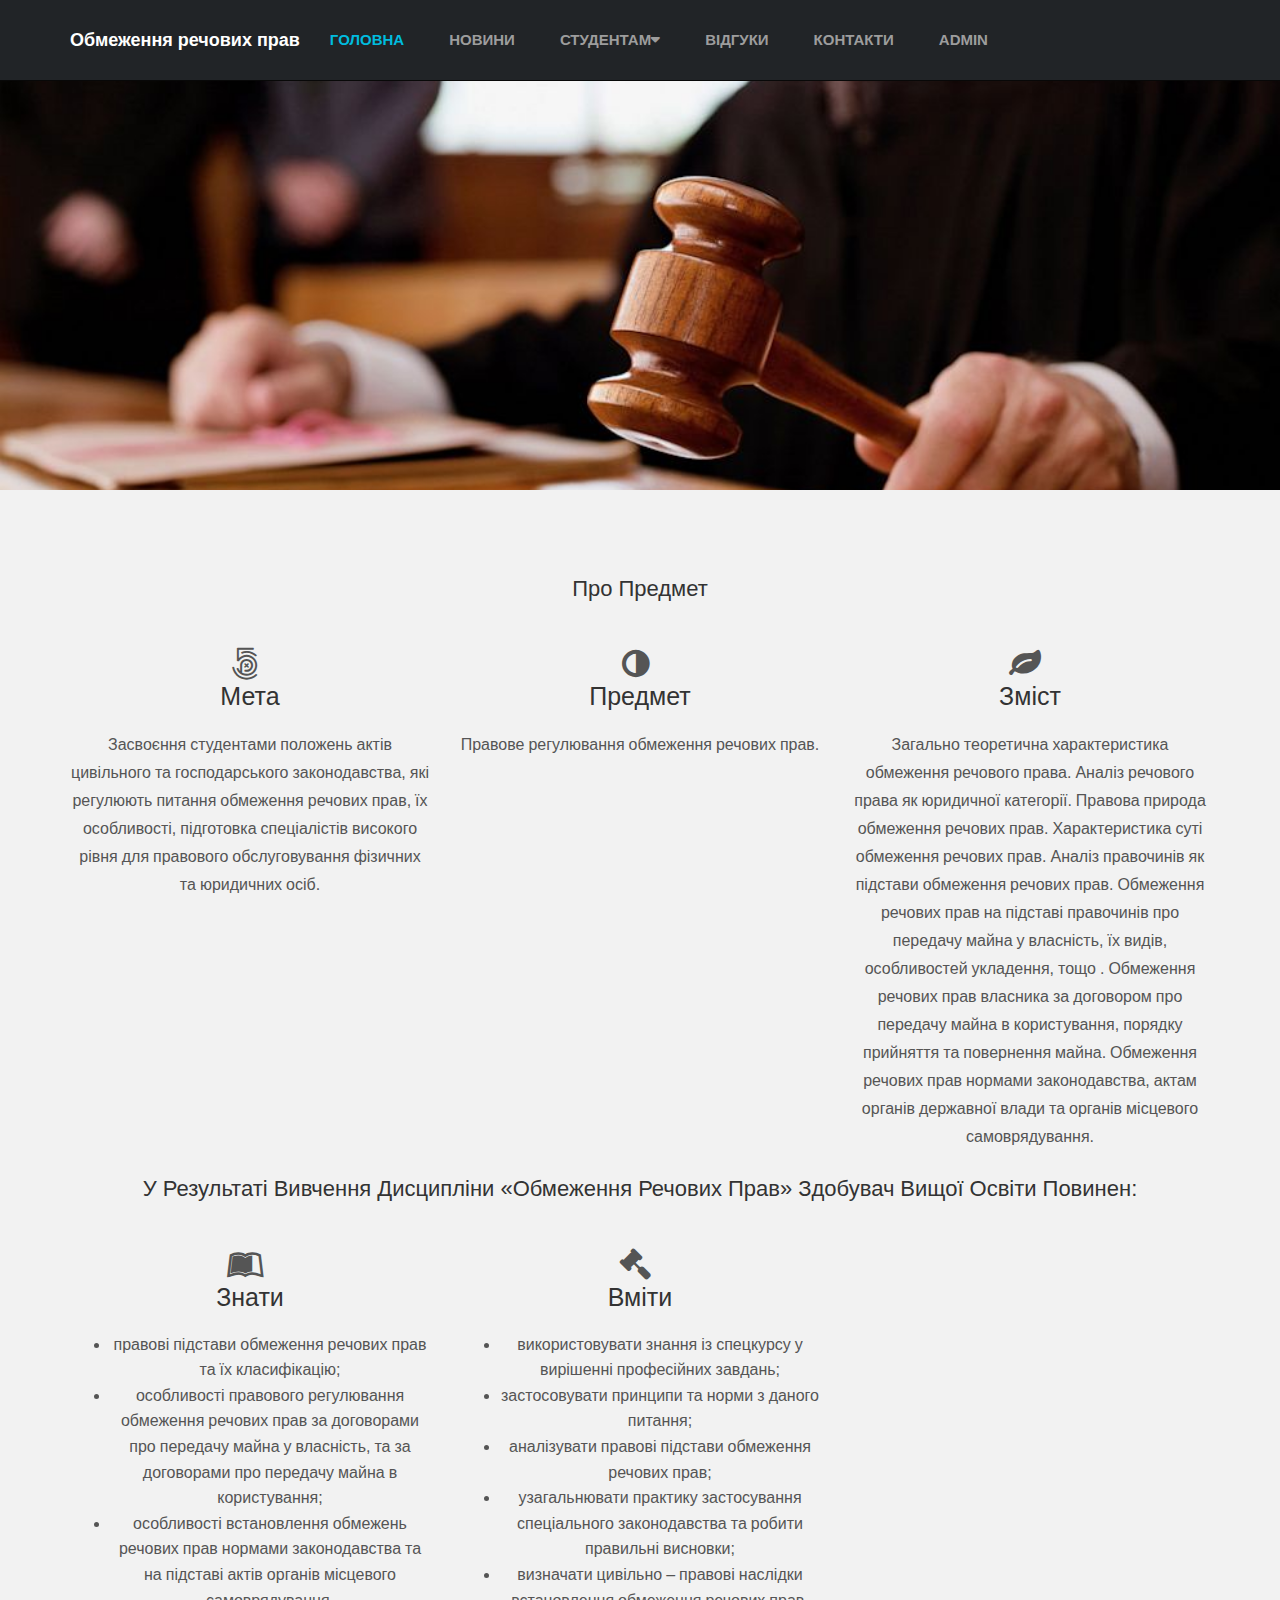
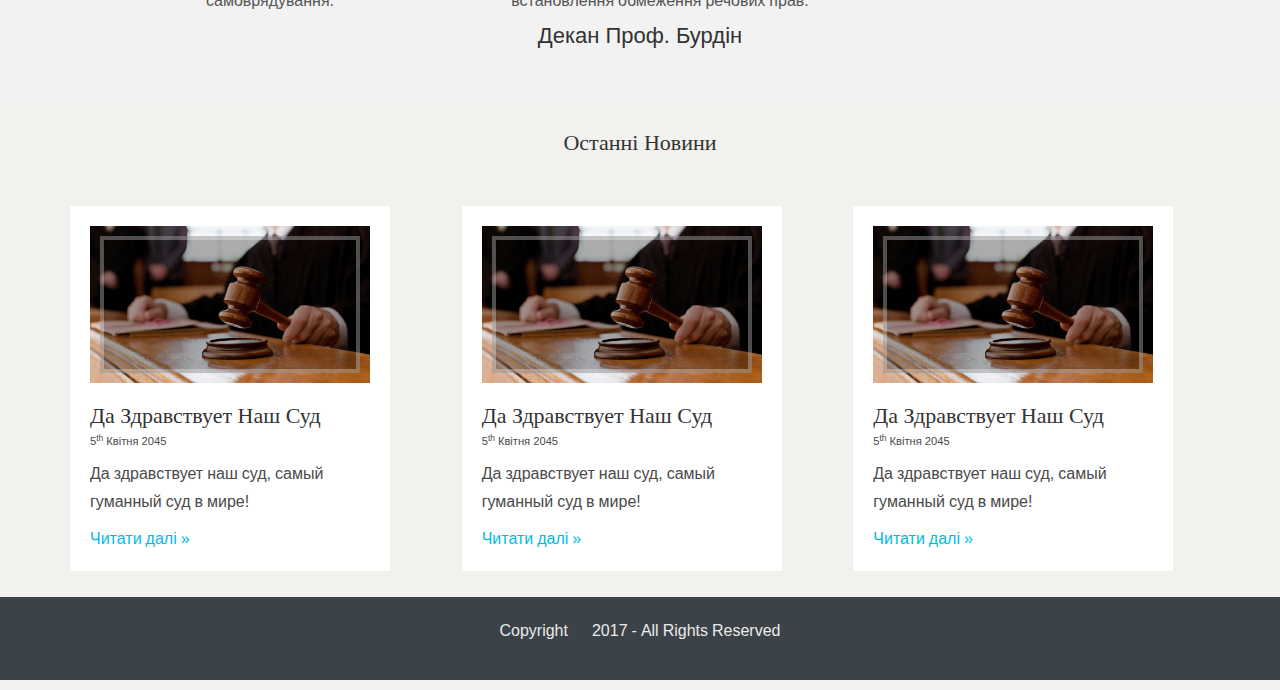
==== commit 0287e7cd: "add manifest.cache" ====
--- a/index.html
+++ b/index.html
@@ -1,6 +1,6 @@
 <!DOCTYPE html>
 
-<html>
+<html manifest="manifest.cache">
 <head>
     <title>Обмеження речових прав</title>
     <meta charset="utf-8">
--- a/css/styles.css
+++ b/css/styles.css
@@ -100,7 +100,9 @@
     min-height: 150px;
 }
 
-
+.table2 {
+    border-color: red;
+}
 
 
 
@@ -118,12 +120,7 @@
     line-height: normal;
 }
 
-.navbar .drop::after, #navbar li li .drop::after, #breadcrumb li a::after, .sidebar nav a::after {
-    position: absolute;
-    font-family: "FontAwesome";
-    font-size: 10px;
-    line-height: 5px;
-}
+
 
 /* Top Navigation */
 
